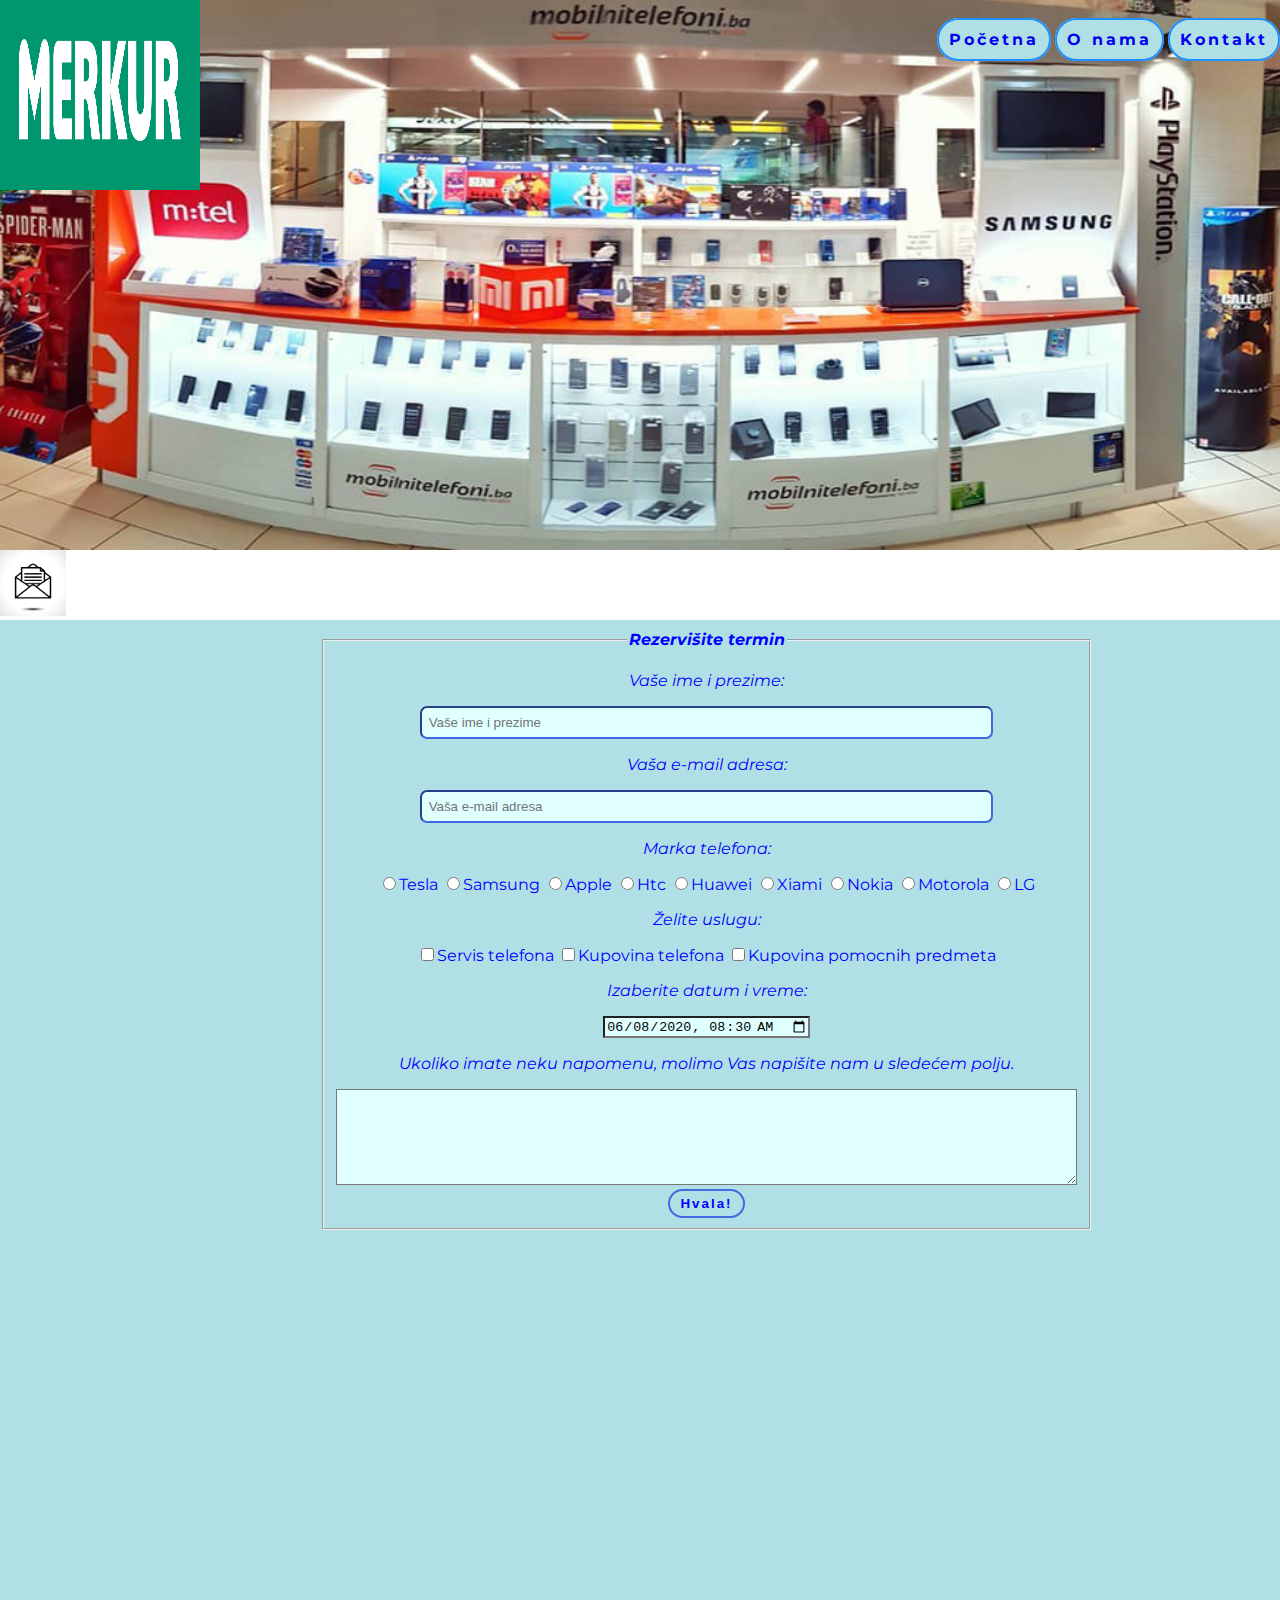
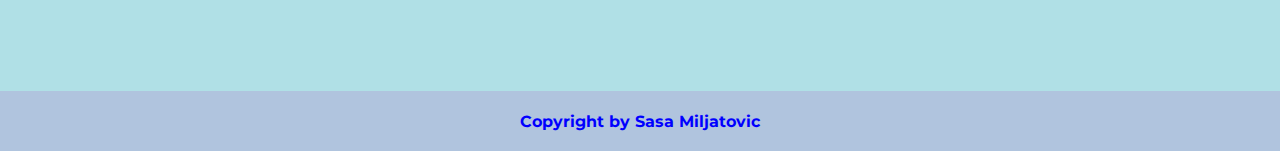
==== kontakt.html @ f5ef01f1 "Add files via upload" ====
<!DOCTYPE html>
<html lang="en">
<head>
	<meta charset="UTF-8">
	<title>Mobilni servis Merkur</title>
	<link rel="stylesheet" href="csskod.css">
	<link href="https://fonts.googleapis.com/css?family=Montserrat&display=swap" rel="stylesheet">
	<script type="text/javascript" src="script.js">
function mouseOver()
{
document.b1.src ="posta.jpg"
}
function mouseOut()
{
document.b1.src ="posta2.jpg"
}
</script>
 
</head>
<body>

	<div class="nav">
		<img src="mobilni.png">
		<ul>
			<li><a href="mobilniservisindex.html">Početna</a></li>
			<li><a href="onama.html">O nama</a></li>
			<li><a href="kontakt.html">Kontakt</a></li>
		</ul>
	</div>
	<a href="http://www.w3schools.com" target="_blank"
onmouseover="mouseOver()"
onmouseout="mouseOut()">
<img border="0" alt="Visit W3Schools!" src="posta.jpg" name="b1" width="66" height="66"/></a>
<div class="kontejner">
	<img src="merkur.png" id="anim">
			<script>
 				anim.onclick = function() {
 				let start = Date.now();
 				let timer = setInterval(function() {
 				let timePassed = Date.now() - start;
				anim.style.top = timePassed / 5 + 'px';
				if (timePassed > 700) clearInterval(timer);
				 }, 20);
					 }
			</script>
	<div class="kontakt">
		<div class="forma">
			<form>
				<fieldset>
					<legend>Rezervišite termin</legend>
					<p>Vaše ime i prezime:</p>
					<input type="text" placeholder="Vaše ime i prezime">
					<p>Vaša e-mail adresa:</p>
					<input type="e-mail" placeholder="Vaša e-mail adresa">
					<p>Marka telefona:</p>
					<input type="radio" name="marka">Tesla
					<input type="radio" name="marka">Samsung
					<input type="radio" name="marka">Apple
					<input type="radio" name="marka">Htc
					<input type="radio" name="marka">Huawei
					<input type="radio" name="marka">Xiami
					<input type="radio" name="marka">Nokia
					<input type="radio" name="marka">Motorola
					<input type="radio" name="marka">LG
					<p>Želite uslugu:</p>
					<input type="checkbox">Servis telefona
					<input type="checkbox">Kupovina telefona
					<input type="checkbox">Kupovina pomocnih predmeta
					<p>Izaberite datum i vreme:</p>
					<input class="ime" type="datetime-local" placeholder="Datum i vreme" id="datum" value="2020-06-08T08:30">
					<p>Ukoliko imate neku napomenu, molimo Vas napišite nam u sledećem polju.</p>
					<textarea cols="90" rows="6"></textarea>
					<br>
					
					<input type="submit" value="Hvala!" id="dugme">
					<script src="script.js"></script>
				</fieldset>
			</form>
			<br>
			<br>
			<iframe id="mapa" width="425" height="350" frameborder="0" scrolling="no" marginheight="0" marginwidth="0" 
src="https://maps.google.com/maps?f=q&amp;source=s_q&amp;hl=sr&amp;geocode=&amp;q=jove+ilica+154&amp;aq=&amp;sll=38.891033,33.222656&amp;sspn=56.11554,135.263672&amp;t=m&amp;ie=UTF8&amp;hq=jove+ilica+154&amp;hnear=&amp;radius=15000&amp;ll=44.772722,20.475136&amp;spn=0.071946,0.071946&amp;output=embed"></iframe>
<br /><small><a id="ime" href="https://maps.google.com/maps?f=q&amp;source=embed&amp;hl=sr&amp;geocode=&amp;q=jove+ilica+154&amp;aq=&amp;sll=38.891033,33.222656&amp;sspn=56.11554,135.263672&amp;t=m&amp;ie=UTF8&amp;hq=jove+ilica+154&amp;hnear=&amp;radius=15000&amp;ll=44.772722,20.475136&amp;spn=0.071946,0.071946" 
style="color:white;text-align:center;padding-left:45%"></a></small>
	</br>
		</div>
	</div>
		

	</div>
	
	<div class="futer">
		<p>Copyright by Sasa Miljatovic</p>
	</div>
</body>
</html>
---- csskod.css ----
body{
	font-family: 'Montserrat', sans-serif;
	padding:0px !important;
	margin:0px !important;
	color:blue;
}

.nav{
	width:100%;
	height:550px;
	background:url('baner.jpg');
	background-repeat: no-repeat;
	background-size: 100% 100%;
}
.nav img{
	height:65px;
	border-radius:50%;
	animation:logo 2s infinite;
	position:relative;
}
.nav 
#anim {
 position: absolute;
 cursor: pointer;
 width: 200px;
 height: 200px;
 left: 1600px;
 top: -180px;
 }
@keyframes logo{
	0%{top:10px; left:400px;}
	50%{top:10px; left:700px;}
	100%{top:10px; left:400px;}
}
.nav ul{
	margin-top:30px;
	list-style-type:none;
	float:right;
	padding:0px;
}
.nav li{
	display:inline;
	background:#B0E0E6;
	padding:10px; 30px;
	border:2px solid #1E90FF;
	border-radius:25px;
}
.nav a{
	text-decoration:none;
	font-weight:bold;
	letter-spacing:3px;
}
.nav li:hover{
	background:cyan;
	transition:0.5s ease;
}
.kontejner{
	width:100%;
	padding:10px 0px 50px 0px;
	background-color:#B0E0E6;
	text-align:center;
}
#anim {
 position: absolute;
 cursor: pointer;
 width: 200px;
 height: 200px;
 left: 0px;
 top: -10px;
 }
.novo{
	width:100%;
	display:flex;
	background-color:#ADD8E6;
}

.jedan{
	padding:20px 80px;
	width:33%;
	background-color:#B0E0E6;
}

@media screen and (max-width:600px) {
	.nav img{
		display:none;
	}
	.kontejner{
		width:100%;
		padding:5px 0px 5px 0px;
		text-align:center;
	}
	.novo{
		width:100%;
		display:block;
	}
	.jedan{
		padding:20px 80px;
		width:67%;
		background:#f8f8f8;
		text-align:justify;
	}

}
.onama{
	padding:80px 200px 80px 200px;
	text-align:center;
	text-align:justify;
	background:#B0E0E6;
}
.li{
	list-style-type:none;
}
.jedan img{
	height:200px;
	width:280px;
}
.kontakt{
	display:inline-block;
	background:#B0E0E6;
	width:100%;
}
.forma{
	width:650px;
	height:500px;
	padding:0px;
	display:inline;
}
form{
	width:50%;
	text-align:center;
	padding-left: 25%;
}
legend{
	font-weight:bold;
	font-style:italic;
	color:blue;
}
.forma p{
	font-style:italic;
	color:blue;
}

input[type=text] {
	width:75%;
	padding:7px;
	border-radius:7px;
	background-color: #E0FFFF;
	border-color: #4169E1;
	color:blue;
}
input[type=e-mail]{
	width:75%;
	padding:7px;
	border-radius:7px;
	background-color: #E0FFFF;
	border-color: #4169E1;
	color:blue;
}
input[type=datetime-local]{
	background-color:#E0FFFF;
}
input[type=submit]{
	padding:5px 10px;
	border:2px solid #4169E1;
	border-radius:25px;
	background:#4169E1;
	letter-spacing:2px;
	font-weight:bold;
	background-color: #B0E0E6;
	color:blue;
}

textarea {
	background-color: #E0FFFF;
}

.futer{
	padding:5px;
	background:#B0C4DE;
	text-align:center;
	font-weight:bold;
	color:blue;
}
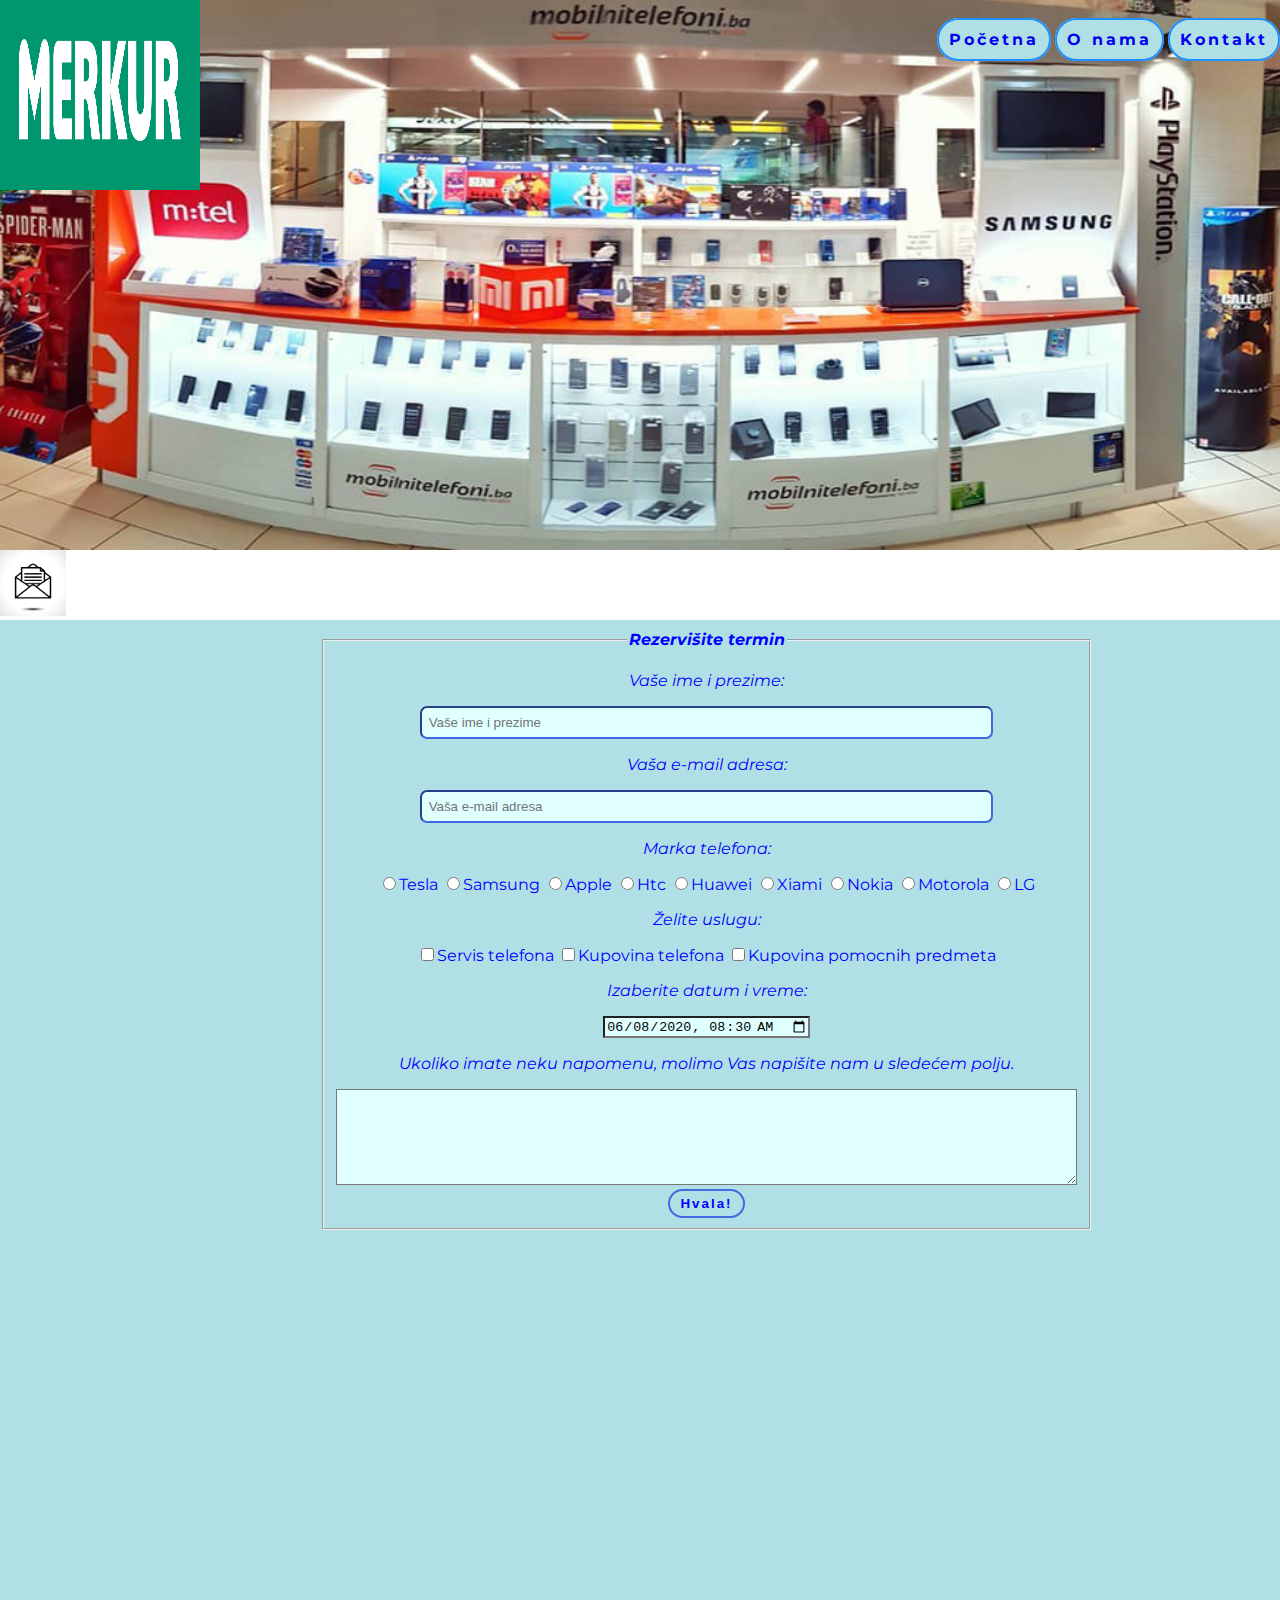
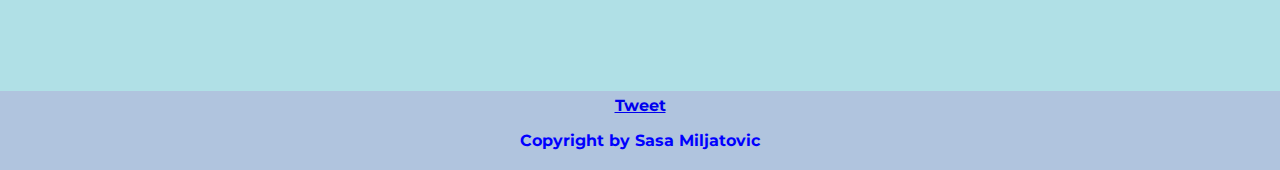
==== commit d3b0bd2c: "Update kontakt.html" ====
--- a/kontakt.html
+++ b/kontakt.html
@@ -20,9 +20,9 @@
 <body>
 
 	<div class="nav">
-		<img src="mobilni.png">
+		<img src="mobilni.png" alt="Logo telefona">
 		<ul>
-			<li><a href="mobilniservisindex.html">Početna</a></li>
+			<li><a href="index.html">Početna</a></li>
 			<li><a href="onama.html">O nama</a></li>
 			<li><a href="kontakt.html">Kontakt</a></li>
 		</ul>
@@ -32,7 +32,7 @@
 onmouseout="mouseOut()">
 <img border="0" alt="Visit W3Schools!" src="posta.jpg" name="b1" width="66" height="66"/></a>
 <div class="kontejner">
-	<img src="merkur.png" id="anim">
+	<img src="merkur.png" id="anim" alt="Logo servisa">
 			<script>
  				anim.onclick = function() {
  				let start = Date.now();
@@ -88,9 +88,11 @@
 		
 
 	</div>
-	
+	<div class="fb-share-button" data-href="https://your-domain.com/your-page.html" data-layout="button_count"></div>
 	<div class="futer">
+		<a href="https://twitter.com/share?ref_src=twsrc%5Etfw" class="twitter-sharebutton" data-show-count="false">Tweet</a><script async
+		src="https://platform.twitter.com/widgets.js" charset="utf-8"></script>
 		<p>Copyright by Sasa Miljatovic</p>
 	</div>
 </body>
-</html>+</html>
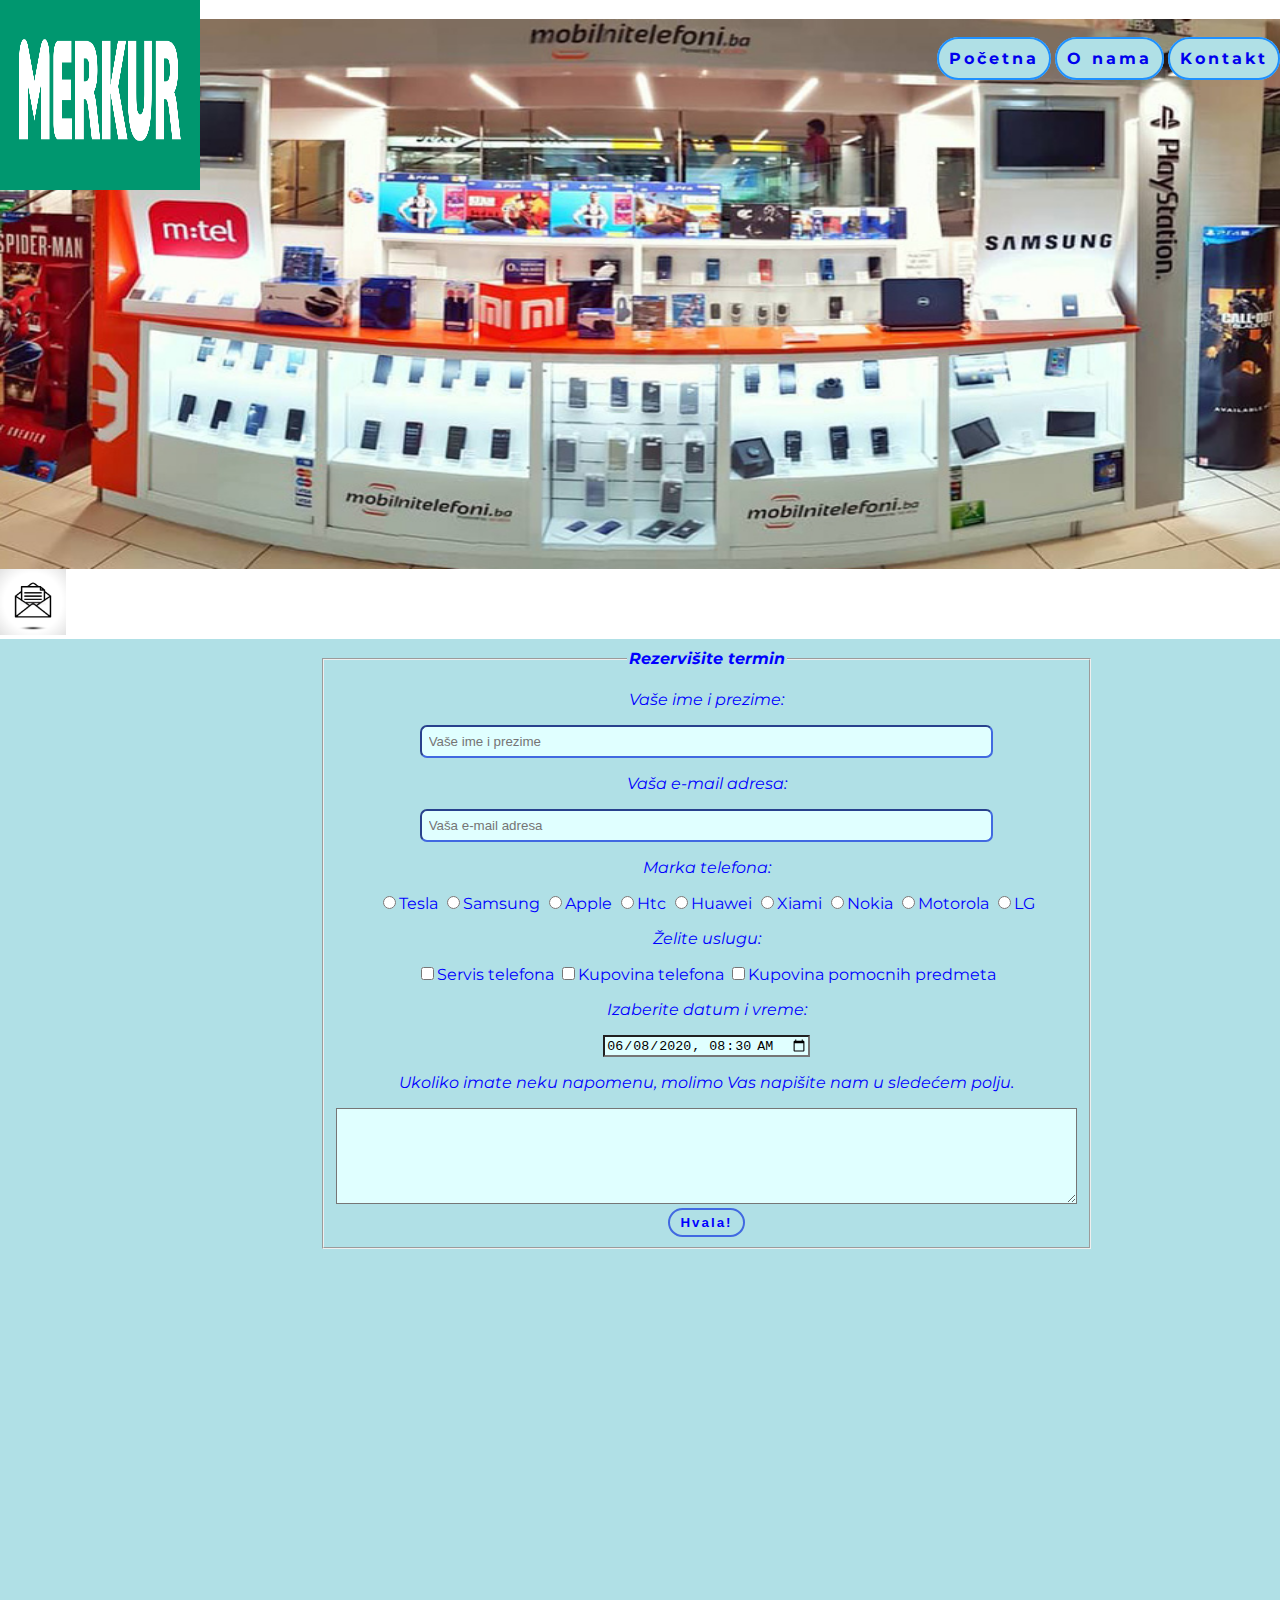
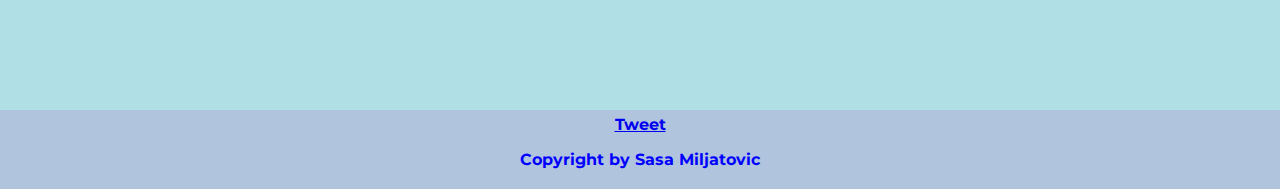
==== commit bcb544d3: "Add files via upload" ====
--- a/kontakt.html
+++ b/kontakt.html
@@ -1,6 +1,7 @@
 <!DOCTYPE html>
 <html lang="en">
 <head>
+	G-RZ3HQRGT30
 	<meta charset="UTF-8">
 	<title>Mobilni servis Merkur</title>
 	<link rel="stylesheet" href="csskod.css">
@@ -20,7 +21,7 @@
 <body>
 
 	<div class="nav">
-		<img src="mobilni.png" alt="Logo telefona">
+		<img src="mobilni.png" alt="mobilni">
 		<ul>
 			<li><a href="index.html">Početna</a></li>
 			<li><a href="onama.html">O nama</a></li>
@@ -32,7 +33,7 @@
 onmouseout="mouseOut()">
 <img border="0" alt="Visit W3Schools!" src="posta.jpg" name="b1" width="66" height="66"/></a>
 <div class="kontejner">
-	<img src="merkur.png" id="anim" alt="Logo servisa">
+	<img src="merkur.png" id="anim" alt="merkur">
 			<script>
  				anim.onclick = function() {
  				let start = Date.now();
@@ -95,4 +96,4 @@
 		<p>Copyright by Sasa Miljatovic</p>
 	</div>
 </body>
-</html>
+</html>